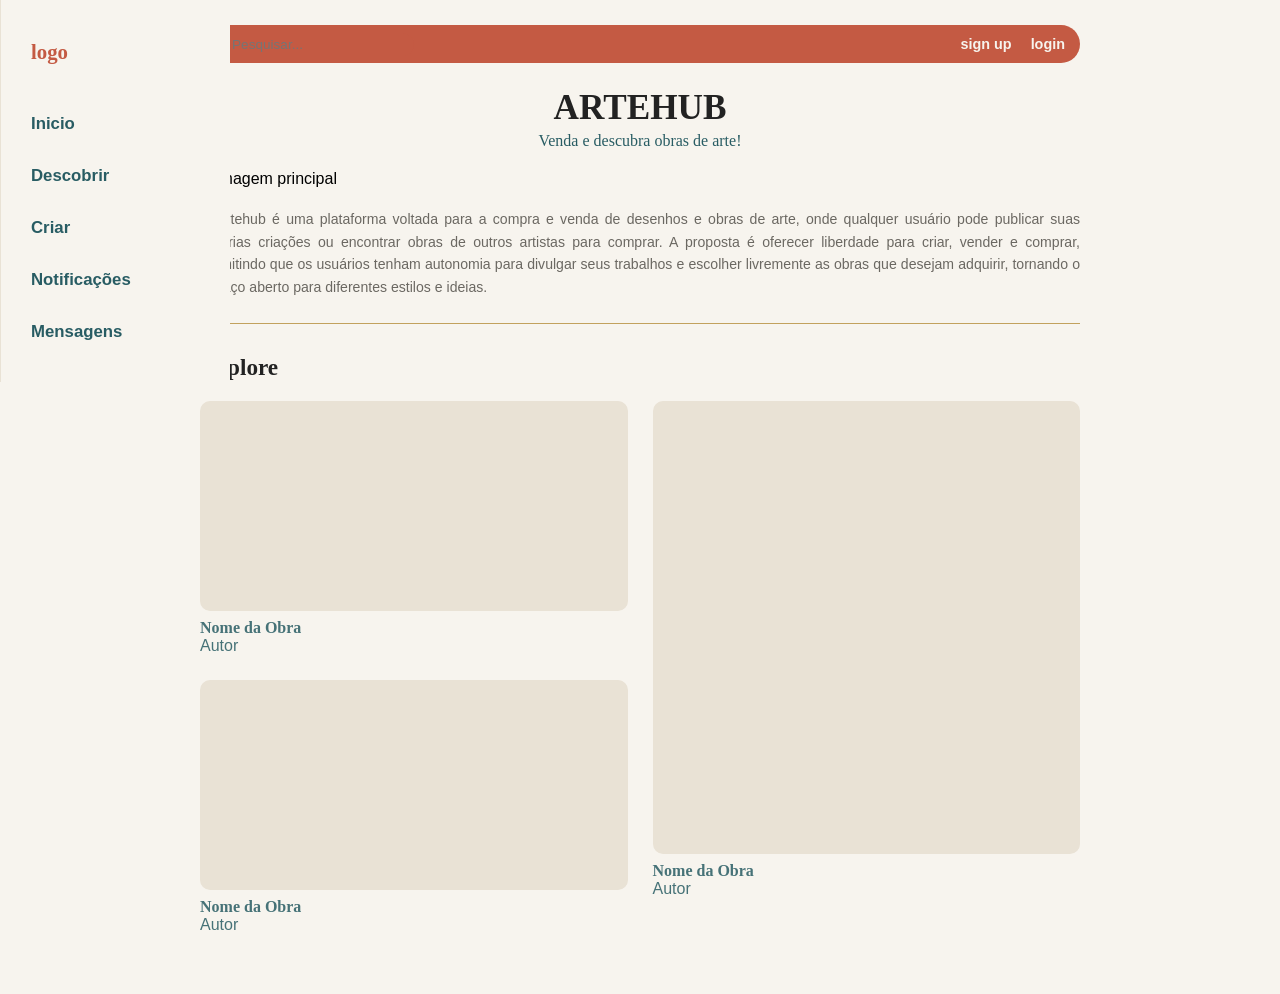
==== HTML/index.html @ 8d2cc135 "criei uma pasta para os arquivos css de cada página" ====
<!DOCTYPE html>
<html lang="pt-br">
<head>
    <meta charset="UTF-8">
    <meta name="viewport" content="width=device-width, initial-scale=1.0">
    <link rel="stylesheet" href="../css/css página index/estilo-inicio.css">
    <title>ArtHub</title>
</head>
<body>
    <div class="container-geral">
        <aside class="sidebar">
            <div class="logo">
                logo
            </div>
            <nav class="menu-navegaçao">
                <ul>
                    <li><a href="index.html">Inicio</a></li>
                    <li> <a href="Descobrir.html">Descobrir</a> </li>
                    <li> <a href="Criar-pub-des.html">Criar</a> </li>
                    <li> <a href="Notificacoes.html">Notificações</a> </li>
                    <li> <a href="Mensagens.html">Mensagens</a></li>
                </ul>
            </nav>
        </aside>
        <main class="conteudo-principal">
            <header class="header-topo">
                <nav class="topo">  
                    <div class="caixa-pesquisa">
                        <input type="search" placeholder="Pesquisar..." class="input-pesquisa">
                    </div>
                    <div class="auth-links">
                    <a href="sign up">
                        sign up
                    </a>
                    <a href="login">
                        login
                    </a>
                    </div>
                </nav>
            </header>
            <section class="hero">
                <div class="titulo-principal">
                    <h1>ARTEHUB</h1>
                    <p id="descricao">Venda e descubra obras de arte!</p>
                </div>
                <div class="container">
                <img src="https://imgproxy.domestika.org/unsafe/s:1200:630/rs:fill/ex:true/el:true/plain/src://blog-post-open-graph-covers/000/007/475/7475-original.png?1618577226" alt="imagem principal">
                </div>
                <p class="texto-apresentacao">O Artehub é uma plataforma voltada para a compra e venda de desenhos e obras de arte,
                onde qualquer usuário pode publicar suas próprias criações ou encontrar obras de outros artistas
                para comprar. A proposta é oferecer liberdade para criar, vender e comprar, permitindo que os
                usuários tenham autonomia para divulgar seus trabalhos e escolher livremente as obras que desejam adquirir,
                tornando o espaço aberto para diferentes estilos e ideias.</p>
                <hr>
            </section>
            <section class="explore">
                <h2>Explore</h2>
                <div class="galeria-grid">
                    <div class="coluna-obras">
                        <article class="card-obra">
                            <div class="img-placeholder"></div>
                            <h3>Nome da Obra</h3>
                            <p class="autor">Autor</p>
                        </article>
                        <article class="card-obra">
                            <div class="img-placeholder"></div>
                            <h3>Nome da Obra</h3>
                            <p class="autor">Autor</p>
                        </article>
                    </div>
                    <div class="coluna-obras">
                        <article class="card-obra">
                            <div class="img-placeholder tall"></div>
                            <h3>Nome da Obra</h3>
                            <p class="autor">Autor</p>
                        </article>
                    </div>
                </div>
            </section>
    </main>
</div>
</body>
</html>
---- css/css página index/estilo-inicio.css ----
:root 
{
    --cor-principal: #F7F4EE;
    --cor-secundario: #E9E2D5 ;
    --cor-texto-principal: #222222 ;
    --cor-texto-secundario: #6B6862 ;
    --cor-destaque-principal: #C45A43 ;
    --cor-destaque-secundario: #285C63;
    --cor-detalhes: #C2A15D;
}
* {
    margin: 0;
    padding: 0;
    box-sizing: border-box;
}
body
{
    font-family: 'Montserrat', sans-serif;
    background-color: var(--cor-principal);
}
a
{
    text-decoration: none;
}
.container-geral {
    display: flex;
    min-height: 100vh;
}
.sidebar {
    width: 230px;
    background-color: var(--cor-principal);
    padding: 40px 30px;
    border-left: 1px solid var(--cor-secundario);
    display: flex;
    flex-direction: column;
    gap: 50px;
    position: fixed;
}
.logo {
    font-family: 'Merriweather', serif;
    font-size: 1.3rem;
    font-weight: 700;
    color: var(--cor-destaque-principal);
}
.menu-navegaçao ul {
    list-style: none;
    display: flex;
    flex-direction: column;
    gap: 32px;
}
.menu-navegaçao a {
    text-decoration: none;
    color: var(--cor-destaque-secundario);
    font-size: 1.05rem;
    font-weight: 600;
    transition: color 0.2s ease;
}
.menu-navegaçao a:hover, 
.menu-navegaçao a.active {
    color: #183047;
}
.conteudo-principal {
    flex: 1;
    padding: 25px 40px 60px 40px;
    max-width: 960px;
    margin: 0 auto;
}
.header-topo {
    margin-bottom: 25px;
}
.topo {
    background-color: var(--cor-destaque-principal);
    height: 38px;
    border-radius: 19px;
    padding: 0 15px 0 20px;
    display: flex;
    justify-content: space-between;
    align-items: center;
}
.caixa-pesquisa {
    display: flex;
    align-items: center;
}
.input-pesquisa {
    background-color: var(--cor-destaque-principal);
    border: none;
    outline: none;
    border-radius: 12px;
    padding: 4px 12px;
    font-size: 0.85rem;
    color: var(--cor-texto-principal);
    font-family: inherit;
}
.input-pesquisa::placeholder {
    color: rbga(255, 255, 255, 0.8);
}
.input-pesquisa:focus {
    background-color: rbga(255, 255, 255, 0.4);
}
.auth-links a {
    color: var(--cor-principal);
    font-size: 0.9rem;
    font-weight: 600;
    margin-left: 15px;
}
.auth-links a:hover {
    text-decoration: underline;
}
.hero {
    margin-bottom: 30px;
}
.titulo-principal h1 {
    text-align: center;
    color: var(--cor-texto-principal);
    font-family: 'Merriweather', serif;
    font-size: 2.2rem;
    font-weight: 900;
}
#descricao {
    text-align: center;
    color: var(--cor-destaque-secundario);
    font-family: 'Merriweather', serif;
    font-size: 1rem;
    margin-top: 4px;
    margin-bottom: 20px;
}
.container
{
    display: flex;
    justify-content: center;
    align-items: center;
}
.container img {
    width: 100%;
    max-height: 300px;
    object-fit: cover;
    border-radius: 10px;
    margin-bottom: 20px;
}
.texto-apresentacao {
    font-size: 0.88rem;
    color: var(--cor-texto-secundario);
    text-align: justify;
    line-height: 1.6;
}
hr{
    border: none;
    border-top: 1px solid var(--cor-detalhes);
    margin: 25px 0;
}
.explore h2 {
    font-family: 'Merriweather', serif;
    font-size: 1.45rem;
    font-weight: 900;
    color: var(--cor-texto-principal);
    margin-bottom: 20px;
}
.galeria-grid {
    display: grid;
    grid-template-columns: 1fr 1fr;
    gap: 25px;
}
.coluna-obras {
    display: flex;
    flex-direction: column;
    gap: 25px;
}
.card-obra {
    display: flex;
    flex-direction: column;
}
.img-placeholder {
    width: 100%;
    height: 210px;
    background-color: var(--cor-secundario);
    border-radius: 10px;
    margin-bottom: 8px;
}
.img-placeholder.tall {
    height: 453px;
}
.card-obra h3 {
    font-family: 'Merriweather', serif;
    font-size: 1rem;
    color: var(--cor-destaque-secundario);
    opacity: 0.85;
}
.card-obra .autor {
    font-size: 0.85;
    color: var(--cor-destaque-secundario);
    opacity: 0.85;
}
@media (max-width: 768px) {
    .container-geral {
        flex-direction: column;
    }
    .sidebar {
        width: 100%;
        border-left: none;
        border-bottom: 1px solid var(--cor-secundario);
        padding: 20px;
        gap: 20px;
    }
    .menu-navegaçao ul {
        flex-direction: row;
        flex-wrap: wrap;
        gap: 15px;
    }
    .conteudo-principal {
        padding: 20px;
    }
    .galeria-grid {
        grid-template-columns: 1fr;
    }
    .img-placeholder.tall {
        height: 210px;
    }
}
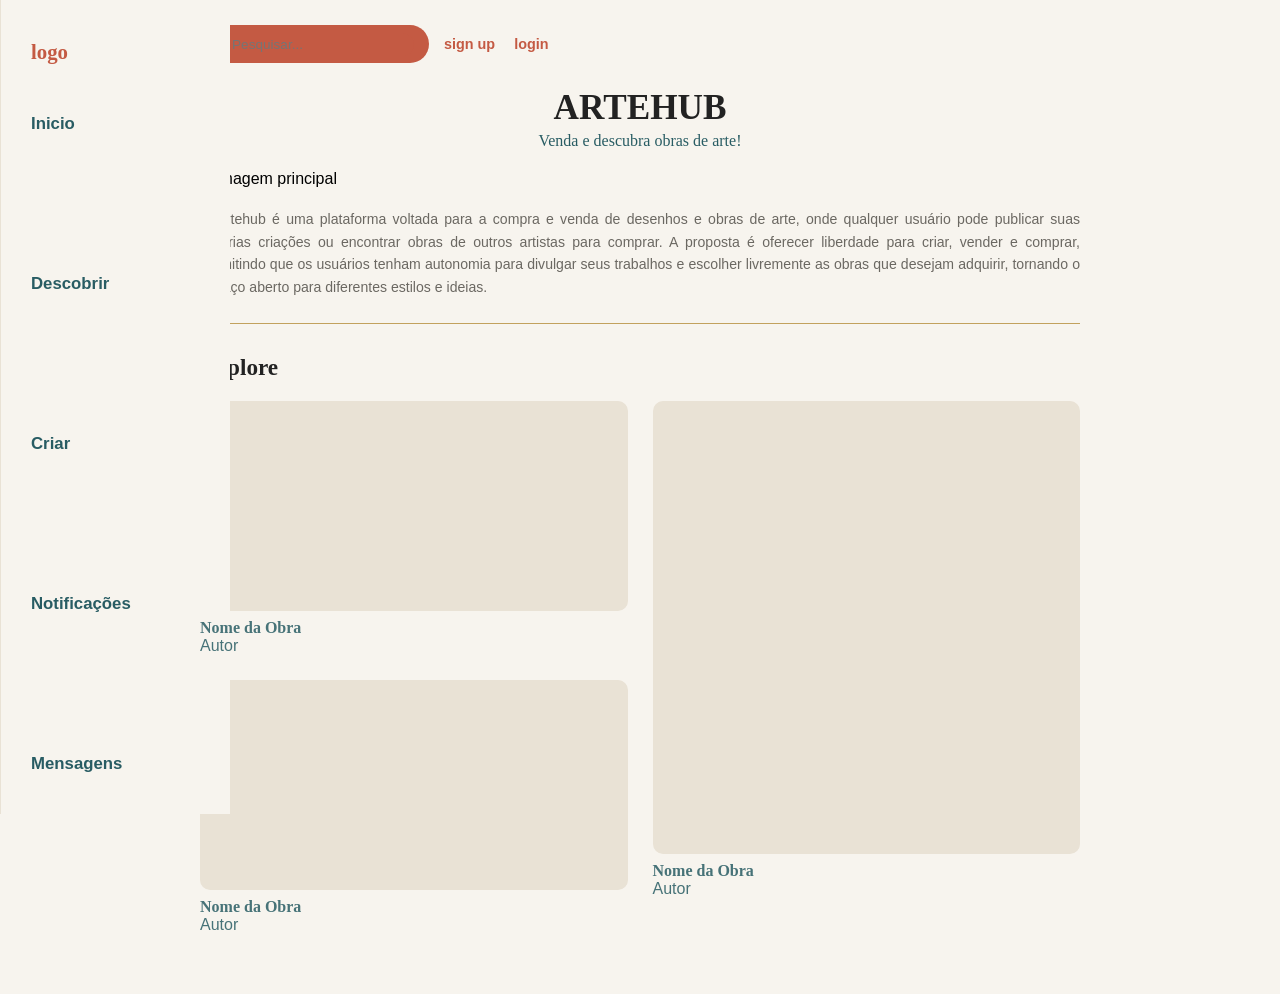
==== commit 159ebdf1: "mudei o canto onde fica o login e sign in" ====
--- a/HTML/index.html
+++ b/HTML/index.html
@@ -28,7 +28,8 @@
                     <div class="caixa-pesquisa">
                         <input type="search" placeholder="Pesquisar..." class="input-pesquisa">
                     </div>
-                    <div class="auth-links">
+                </nav>
+                <div class="auth-links">
                     <a href="sign up">
                         sign up
                     </a>
@@ -36,7 +37,6 @@
                         login
                     </a>
                     </div>
-                </nav>
             </header>
             <section class="hero">
                 <div class="titulo-principal">
--- a/css/css página index/estilo-inicio.css
+++ b/css/css página index/estilo-inicio.css
@@ -46,7 +46,7 @@
     list-style: none;
     display: flex;
     flex-direction: column;
-    gap: 32px;
+    gap: 140px;
 }
 .menu-navegaçao a {
     text-decoration: none;
@@ -55,7 +55,6 @@
     font-weight: 600;
     transition: color 0.2s ease;
 }
-.menu-navegaçao a:hover, 
 .menu-navegaçao a.active {
     color: #183047;
 }
@@ -67,6 +66,9 @@
 }
 .header-topo {
     margin-bottom: 25px;
+    display: flex;
+    flex-direction: row;
+    align-items: baseline;  
 }
 .topo {
     background-color: var(--cor-destaque-principal);
@@ -98,7 +100,7 @@
     background-color: rbga(255, 255, 255, 0.4);
 }
 .auth-links a {
-    color: var(--cor-principal);
+    color: var(--cor-destaque-principal);
     font-size: 0.9rem;
     font-weight: 600;
     margin-left: 15px;
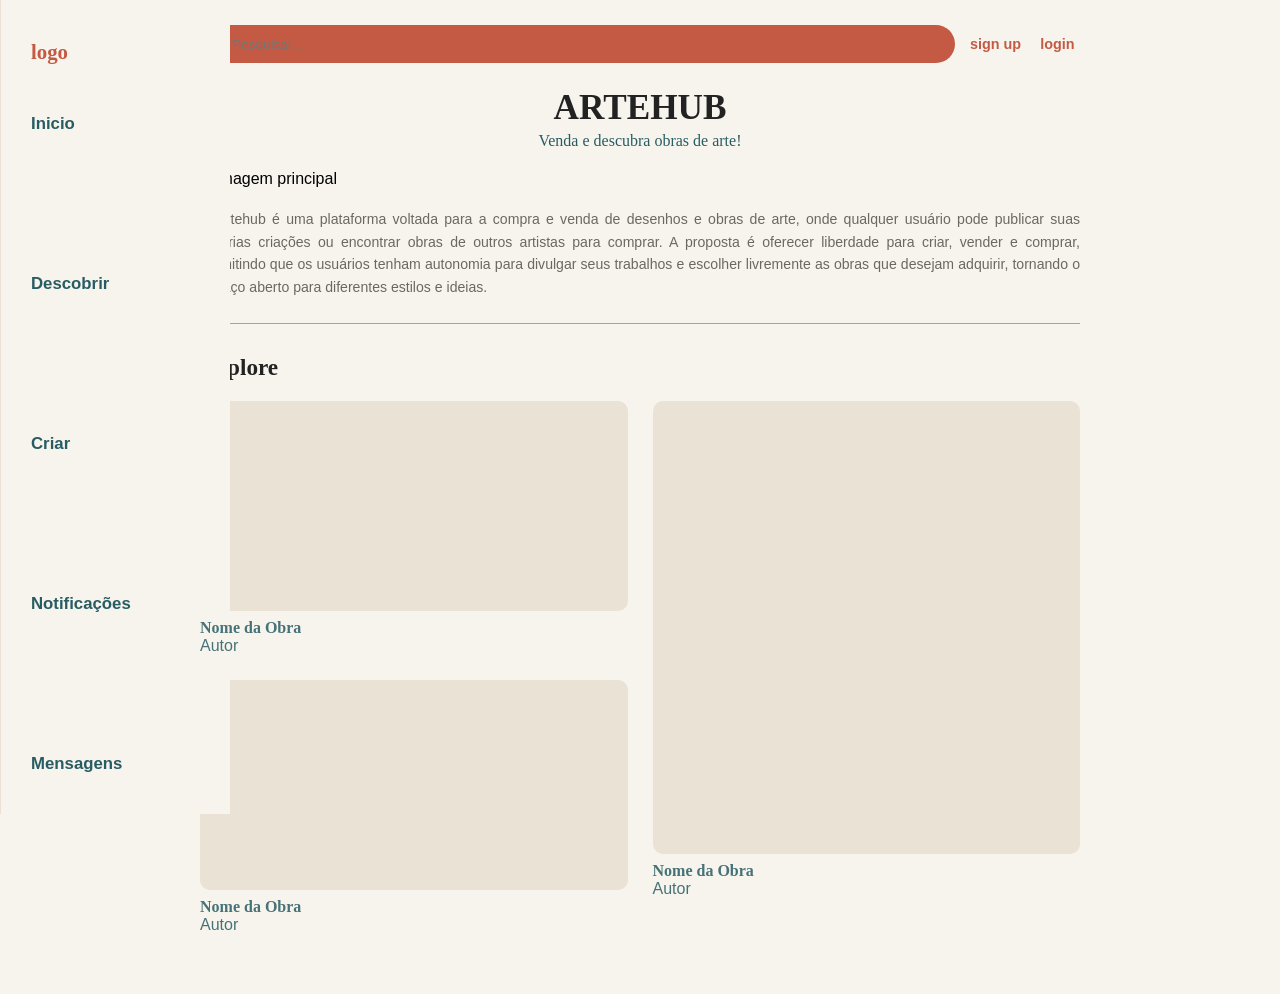
==== commit a7b34b88: "editei o html de descobrir e seu css, além de separar os css's caso tenha que usar ele em mais de um" ====
--- a/HTML/index.html
+++ b/HTML/index.html
@@ -4,6 +4,8 @@
     <meta charset="UTF-8">
     <meta name="viewport" content="width=device-width, initial-scale=1.0">
     <link rel="stylesheet" href="../css/css página index/estilo-inicio.css">
+    <link rel="stylesheet" href="../css/estilo-geral.css">
+    <link rel="stylesheet" href="../css/estilo-cores.css">
     <title>ArtHub</title>
 </head>
 <body>
@@ -16,7 +18,7 @@
                 <ul>
                     <li><a href="index.html">Inicio</a></li>
                     <li> <a href="Descobrir.html">Descobrir</a> </li>
-                    <li> <a href="Criar-pub-des.html">Criar</a> </li>
+                    <li> <a href="Criar-pub-prod.html">Criar</a> </li>
                     <li> <a href="Notificacoes.html">Notificações</a> </li>
                     <li> <a href="Mensagens.html">Mensagens</a></li>
                 </ul>
@@ -77,8 +79,8 @@
                     </div>
                 </div>
             </section>
-    </main>
-</div>
+        </main>
+    </div>
 </body>
 </html>
 
--- a/css/css página index/estilo-inicio.css
+++ b/css/css página index/estilo-inicio.css
@@ -1,103 +1,5 @@
-:root 
-{
-    --cor-principal: #F7F4EE;
-    --cor-secundario: #E9E2D5 ;
-    --cor-texto-principal: #222222 ;
-    --cor-texto-secundario: #6B6862 ;
-    --cor-destaque-principal: #C45A43 ;
-    --cor-destaque-secundario: #285C63;
-    --cor-detalhes: #C2A15D;
-}
-* {
-    margin: 0;
-    padding: 0;
-    box-sizing: border-box;
-}
-body
-{
-    font-family: 'Montserrat', sans-serif;
-    background-color: var(--cor-principal);
-}
-a
-{
-    text-decoration: none;
-}
-.container-geral {
-    display: flex;
-    min-height: 100vh;
-}
-.sidebar {
-    width: 230px;
-    background-color: var(--cor-principal);
-    padding: 40px 30px;
-    border-left: 1px solid var(--cor-secundario);
-    display: flex;
-    flex-direction: column;
-    gap: 50px;
-    position: fixed;
-}
-.logo {
-    font-family: 'Merriweather', serif;
-    font-size: 1.3rem;
-    font-weight: 700;
-    color: var(--cor-destaque-principal);
-}
-.menu-navegaçao ul {
-    list-style: none;
-    display: flex;
-    flex-direction: column;
-    gap: 140px;
-}
-.menu-navegaçao a {
-    text-decoration: none;
-    color: var(--cor-destaque-secundario);
-    font-size: 1.05rem;
-    font-weight: 600;
-    transition: color 0.2s ease;
-}
-.menu-navegaçao a.active {
-    color: #183047;
-}
-.conteudo-principal {
-    flex: 1;
-    padding: 25px 40px 60px 40px;
-    max-width: 960px;
-    margin: 0 auto;
-}
-.header-topo {
-    margin-bottom: 25px;
-    display: flex;
-    flex-direction: row;
-    align-items: baseline;  
-}
-.topo {
-    background-color: var(--cor-destaque-principal);
-    height: 38px;
-    border-radius: 19px;
-    padding: 0 15px 0 20px;
-    display: flex;
-    justify-content: space-between;
-    align-items: center;
-}
-.caixa-pesquisa {
-    display: flex;
-    align-items: center;
-}
-.input-pesquisa {
-    background-color: var(--cor-destaque-principal);
-    border: none;
-    outline: none;
-    border-radius: 12px;
-    padding: 4px 12px;
-    font-size: 0.85rem;
-    color: var(--cor-texto-principal);
-    font-family: inherit;
-}
-.input-pesquisa::placeholder {
-    color: rbga(255, 255, 255, 0.8);
-}
-.input-pesquisa:focus {
-    background-color: rbga(255, 255, 255, 0.4);
+.hero {
+    margin-bottom: 30px;
 }
 .auth-links a {
     color: var(--cor-destaque-principal);
@@ -107,9 +9,6 @@
 }
 .auth-links a:hover {
     text-decoration: underline;
-}
-.hero {
-    margin-bottom: 30px;
 }
 .titulo-principal h1 {
     text-align: center;
@@ -145,52 +44,12 @@
     text-align: justify;
     line-height: 1.6;
 }
-hr{
-    border: none;
-    border-top: 1px solid var(--cor-detalhes);
-    margin: 25px 0;
-}
 .explore h2 {
     font-family: 'Merriweather', serif;
     font-size: 1.45rem;
     font-weight: 900;
     color: var(--cor-texto-principal);
     margin-bottom: 20px;
-}
-.galeria-grid {
-    display: grid;
-    grid-template-columns: 1fr 1fr;
-    gap: 25px;
-}
-.coluna-obras {
-    display: flex;
-    flex-direction: column;
-    gap: 25px;
-}
-.card-obra {
-    display: flex;
-    flex-direction: column;
-}
-.img-placeholder {
-    width: 100%;
-    height: 210px;
-    background-color: var(--cor-secundario);
-    border-radius: 10px;
-    margin-bottom: 8px;
-}
-.img-placeholder.tall {
-    height: 453px;
-}
-.card-obra h3 {
-    font-family: 'Merriweather', serif;
-    font-size: 1rem;
-    color: var(--cor-destaque-secundario);
-    opacity: 0.85;
-}
-.card-obra .autor {
-    font-size: 0.85;
-    color: var(--cor-destaque-secundario);
-    opacity: 0.85;
 }
 @media (max-width: 768px) {
     .container-geral {
--- a/css/estilo-geral.css
+++ b/css/estilo-geral.css
@@ -0,0 +1,113 @@
+.conteudo-principal {
+    flex: 1;
+    padding: 25px 40px 60px 40px;
+    max-width: 960px;
+    margin: 0 auto;
+}
+.logo {
+    font-family: 'Merriweather', serif;
+    font-size: 1.3rem;
+    font-weight: 700;
+    color: var(--cor-destaque-principal);
+}
+.sidebar {
+    width: 230px;
+    background-color: var(--cor-principal);
+    padding: 40px 30px;
+    border-left: 1px solid var(--cor-secundario);
+    display: flex;
+    flex-direction: column;
+    gap: 50px;
+    position: fixed;
+}
+.container-geral {
+    display: flex;
+    min-height: 100vh;
+}
+.header-topo {
+    margin-bottom: 25px;
+    display: flex;
+    flex-direction: row;
+    align-items: baseline;  
+}
+.topo {
+    background-color: var(--cor-destaque-principal);
+    height: 38px;
+    border-radius: 19px;
+    padding: 0 15px 0 20px;
+    display: flex;
+    justify-content: space-between;
+    align-items: center;
+}
+.caixa-pesquisa {
+    display: flex;
+    align-items: center;
+}
+.input-pesquisa {
+    background-color: var(--cor-destaque-principal);
+    border: none;
+    outline: none;
+    border-radius: 12px;
+    padding: 4px 12px;
+    width: 45rem;
+    font-size: 0.85rem;
+    color: var(--cor-texto-principal);
+    font-family: inherit;
+}
+.input-pesquisa::placeholder {
+    color: rbga(255, 255, 255, 0.8);
+}
+.input-pesquisa:focus {
+    background-color: rbga(255, 255, 255, 0.4);
+}
+.menu-navegaçao ul {
+    list-style: none;
+    display: flex;
+    flex-direction: column;
+    gap: 140px;
+}
+.menu-navegaçao a {
+    text-decoration: none;
+    color: var(--cor-destaque-secundario);
+    font-size: 1.05rem;
+    font-weight: 600;
+    transition: color 0.2s ease;
+}
+.menu-navegaçao a.active {
+    color: #183047;
+}
+.galeria-grid {
+    display: grid;
+    grid-template-columns: 1fr 1fr;
+    gap: 25px;
+}
+.coluna-obras {
+    display: flex;
+    flex-direction: column;
+    gap: 25px;
+}
+.card-obra {
+    display: flex;
+    flex-direction: column;
+}
+.img-placeholder {
+    width: 100%;
+    height: 210px;
+    background-color: var(--cor-secundario);
+    border-radius: 10px;
+    margin-bottom: 8px;
+}
+.img-placeholder.tall {
+    height: 453px;
+}
+.card-obra h3 {
+    font-family: 'Merriweather', serif;
+    font-size: 1rem;
+    color: var(--cor-destaque-secundario);
+    opacity: 0.85;
+}
+.card-obra .autor {
+    font-size: 0.85;
+    color: var(--cor-destaque-secundario);
+    opacity: 0.85;
+}
--- a/css/estilo-cores.css
+++ b/css/estilo-cores.css
@@ -0,0 +1,29 @@
+:root 
+{
+    --cor-principal: #F7F4EE;
+    --cor-secundario: #E9E2D5 ;
+    --cor-texto-principal: #222222 ;
+    --cor-texto-secundario: #6B6862 ;
+    --cor-destaque-principal: #C45A43 ;
+    --cor-destaque-secundario: #285C63;
+    --cor-detalhes: #C2A15D;
+}
+* {
+    margin: 0;
+    padding: 0;
+    box-sizing: border-box;
+}
+body
+{
+    font-family: 'Montserrat', sans-serif;
+    background-color: var(--cor-principal);
+}
+hr{
+    border: none;
+    border-top: 1px solid var(--cor-detalhes);
+    margin: 25px 0;
+}
+a
+{
+    text-decoration: none;
+}
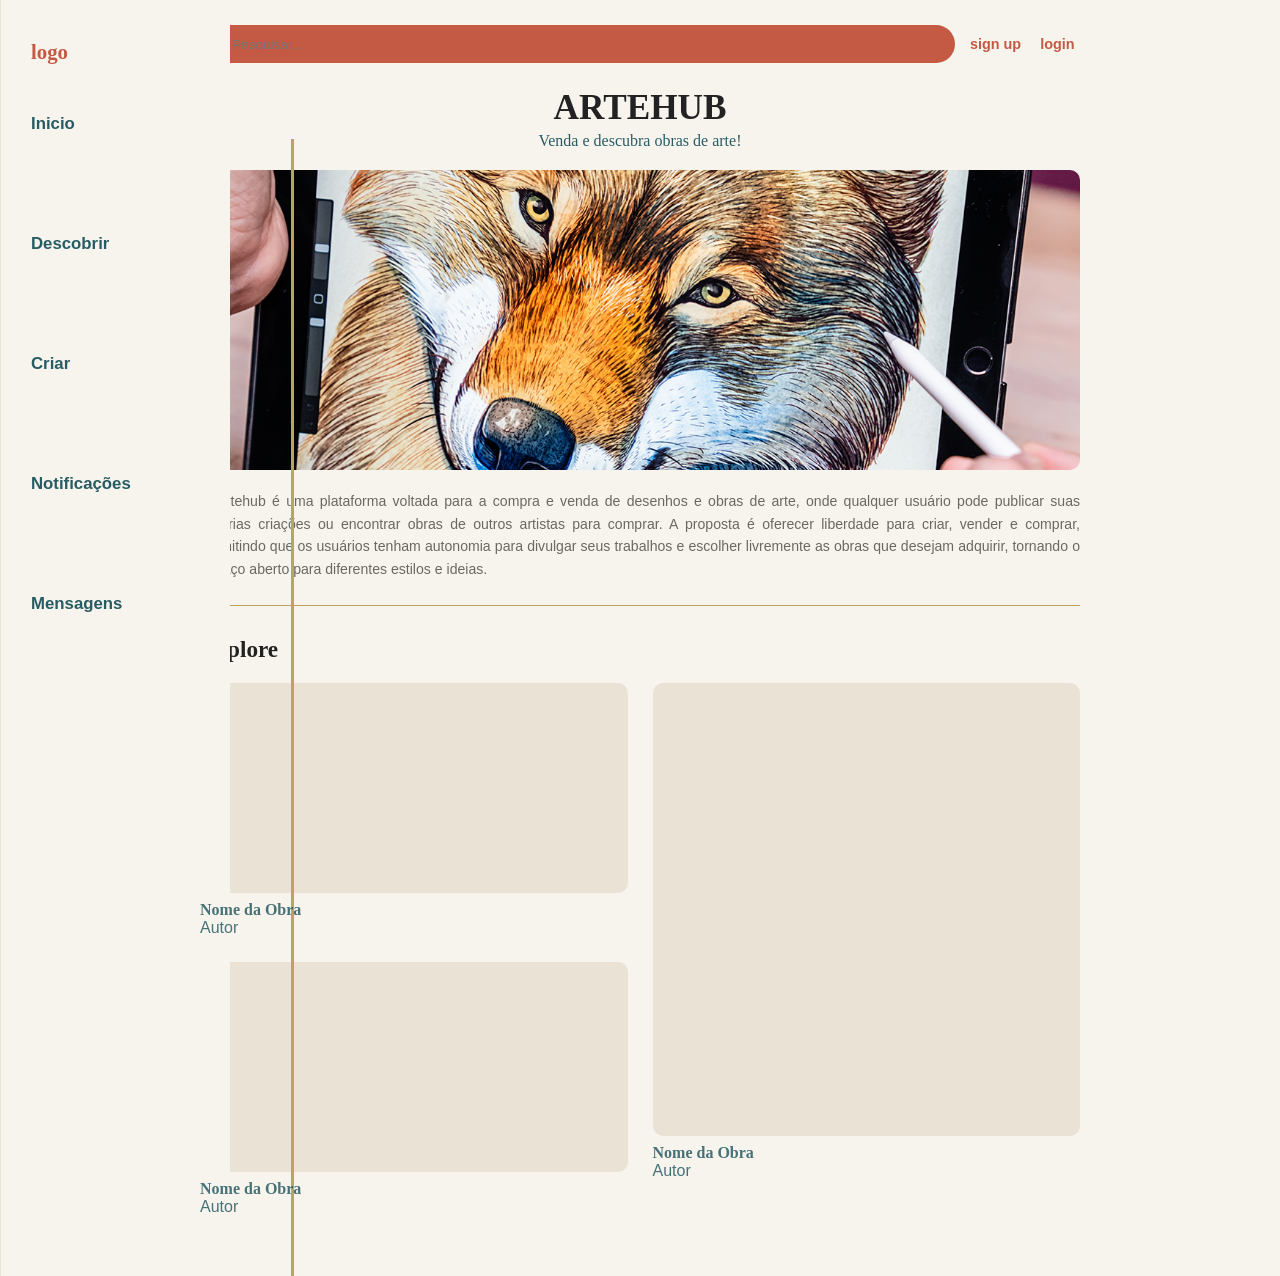
==== commit 79d3c2ac: "criei página do perfil e editei algumas coisas em outras páginas. Também baixei a imagem da página p" ====
--- a/HTML/index.html
+++ b/HTML/index.html
@@ -15,6 +15,7 @@
                 logo
             </div>
             <nav class="menu-navegaçao">
+                <div class="row">
                 <ul>
                     <li><a href="index.html">Inicio</a></li>
                     <li> <a href="Descobrir.html">Descobrir</a> </li>
@@ -22,6 +23,8 @@
                     <li> <a href="Notificacoes.html">Notificações</a> </li>
                     <li> <a href="Mensagens.html">Mensagens</a></li>
                 </ul>
+                <hr class="hr">
+                </div>
             </nav>
         </aside>
         <main class="conteudo-principal">
@@ -41,14 +44,14 @@
                     </div>
             </header>
             <section class="hero">
-                <div class="titulo-principal">
+                <div id="titulo-principal">
                     <h1>ARTEHUB</h1>
                     <p id="descricao">Venda e descubra obras de arte!</p>
                 </div>
                 <div class="container">
-                <img src="https://imgproxy.domestika.org/unsafe/s:1200:630/rs:fill/ex:true/el:true/plain/src://blog-post-open-graph-covers/000/007/475/7475-original.png?1618577226" alt="imagem principal">
+                <img src="../imagens/Imagem página principal.png" alt="">
                 </div>
-                <p class="texto-apresentacao">O Artehub é uma plataforma voltada para a compra e venda de desenhos e obras de arte,
+                <p id="texto-apresentacao">O Artehub é uma plataforma voltada para a compra e venda de desenhos e obras de arte,
                 onde qualquer usuário pode publicar suas próprias criações ou encontrar obras de outros artistas
                 para comprar. A proposta é oferecer liberdade para criar, vender e comprar, permitindo que os
                 usuários tenham autonomia para divulgar seus trabalhos e escolher livremente as obras que desejam adquirir,
--- a/css/css página index/estilo-inicio.css
+++ b/css/css página index/estilo-inicio.css
@@ -10,7 +10,7 @@
 .auth-links a:hover {
     text-decoration: underline;
 }
-.titulo-principal h1 {
+#titulo-principal h1 {
     text-align: center;
     color: var(--cor-texto-principal);
     font-family: 'Merriweather', serif;
@@ -38,7 +38,7 @@
     border-radius: 10px;
     margin-bottom: 20px;
 }
-.texto-apresentacao {
+#texto-apresentacao {
     font-size: 0.88rem;
     color: var(--cor-texto-secundario);
     text-align: justify;
@@ -50,30 +50,4 @@
     font-weight: 900;
     color: var(--cor-texto-principal);
     margin-bottom: 20px;
-}
-@media (max-width: 768px) {
-    .container-geral {
-        flex-direction: column;
-    }
-    .sidebar {
-        width: 100%;
-        border-left: none;
-        border-bottom: 1px solid var(--cor-secundario);
-        padding: 20px;
-        gap: 20px;
-    }
-    .menu-navegaçao ul {
-        flex-direction: row;
-        flex-wrap: wrap;
-        gap: 15px;
-    }
-    .conteudo-principal {
-        padding: 20px;
-    }
-    .galeria-grid {
-        grid-template-columns: 1fr;
-    }
-    .img-placeholder.tall {
-        height: 210px;
-    }
 }
--- a/css/estilo-geral.css
+++ b/css/estilo-geral.css
@@ -23,6 +23,17 @@
 .container-geral {
     display: flex;
     min-height: 100vh;
+}
+.hr {
+    width: 0px;
+    height: 100rem;
+    border: none;
+    border-left: 3px solid var(--cor-detalhes);
+}
+.row {
+    display: flex;
+    flex-direction: row;
+    gap: 10rem;
 }
 .header-topo {
     margin-bottom: 25px;
@@ -54,17 +65,11 @@
     color: var(--cor-texto-principal);
     font-family: inherit;
 }
-.input-pesquisa::placeholder {
-    color: rbga(255, 255, 255, 0.8);
-}
-.input-pesquisa:focus {
-    background-color: rbga(255, 255, 255, 0.4);
-}
 .menu-navegaçao ul {
     list-style: none;
     display: flex;
     flex-direction: column;
-    gap: 140px;
+    gap: 100px;
 }
 .menu-navegaçao a {
     text-decoration: none;
@@ -110,4 +115,30 @@
     font-size: 0.85;
     color: var(--cor-destaque-secundario);
     opacity: 0.85;
+}
+@media (max-width: 768px) {
+    .container-geral {
+        flex-direction: column;
+    }
+    .sidebar {
+        width: 100%;
+        border-left: none;
+        border-bottom: 1px solid var(--cor-secundario);
+        padding: 20px;
+        gap: 20px;
+    }
+    .menu-navegaçao ul {
+        flex-direction: row;
+        flex-wrap: wrap;
+        gap: 15px;
+    }
+    .conteudo-principal {
+        padding: 20px;
+    }
+    .galeria-grid {
+        grid-template-columns: 1fr;
+    }
+    .img-placeholder.tall {
+        height: 210px;
+    }
 }
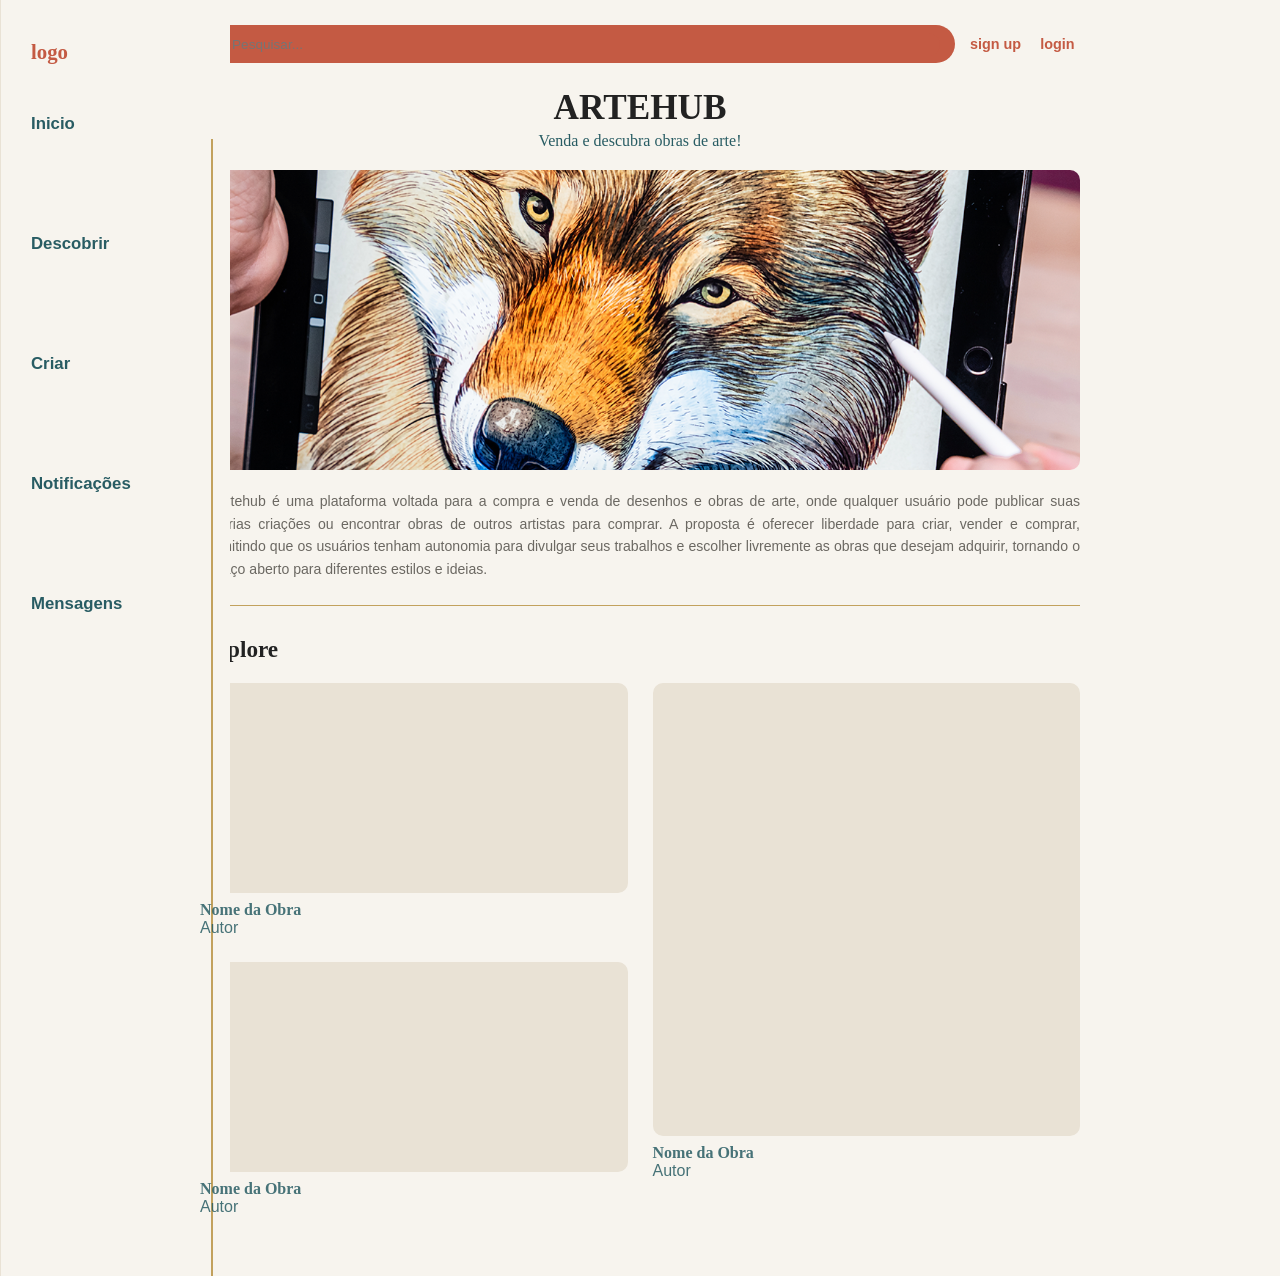
==== commit df5bf72f: "coloquei um form na barra de pesquisa" ====
--- a/HTML/index.html
+++ b/HTML/index.html
@@ -31,7 +31,9 @@
             <header class="header-topo">
                 <nav class="topo">  
                     <div class="caixa-pesquisa">
-                        <input type="search" placeholder="Pesquisar..." class="input-pesquisa">
+                        <form action="/buscar" method="get">
+                            <input type="search" placeholder="Pesquisar..." class="input-pesquisa" required>
+                        </form>
                     </div>
                 </nav>
                 <div class="auth-links">
--- a/css/estilo-geral.css
+++ b/css/estilo-geral.css
@@ -28,12 +28,12 @@
     width: 0px;
     height: 100rem;
     border: none;
-    border-left: 3px solid var(--cor-detalhes);
+    border-left: 2.5px solid var(--cor-detalhes);
 }
 .row {
     display: flex;
     flex-direction: row;
-    gap: 10rem;
+    gap: 5rem;
 }
 .header-topo {
     margin-bottom: 25px;
